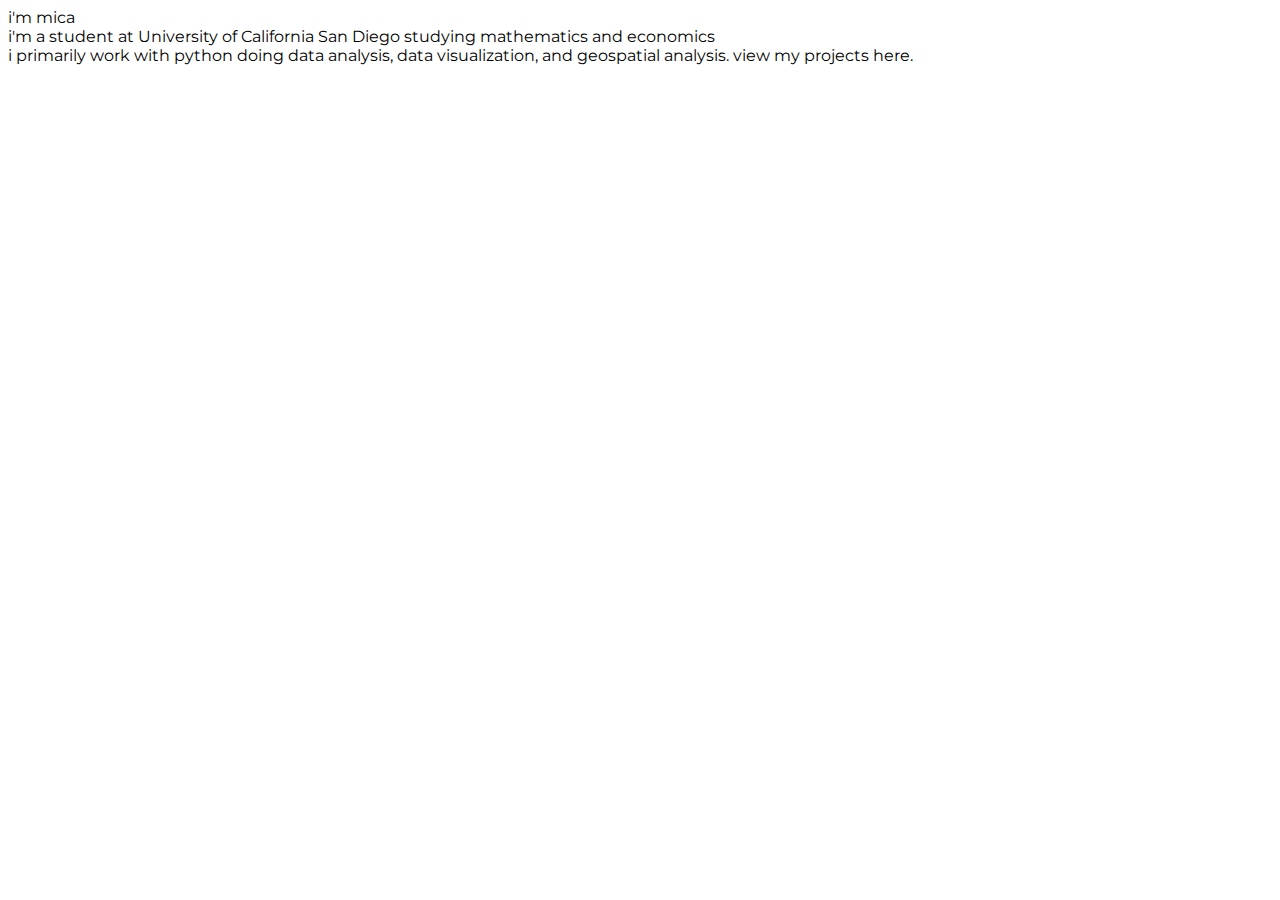
==== website.html @ 030e7e9a "initial commit" ====
<html>
  <head>
    <link rel="stylesheet" type="text/css" href="styles.css">
    <title> Mica Li</title>
  </head>
  <body>
    <span class = 'title'> i'm mica </span>
    <br>
    <span class = 'body_text'> i'm a student at University of California San Diego studying mathematics and economics</span>
    <br>
    <span class = 'body_text'> i primarily work with python doing data analysis, data visualization, and geospatial analysis. 
           view my projects here.
    </span>
  </body>
</html>
---- styles.css ----
@import url('https://fonts.googleapis.com/css2?family=Montserrat:wght@500&display=swap');

@font-face{
  font-family: 'Montserrat', sans-serif;
  src: url('https://fonts.googleapis.com/css2?family=Montserrat:wght@500&display=swap');
}

html{
    font-family: 'Montserrat';
}
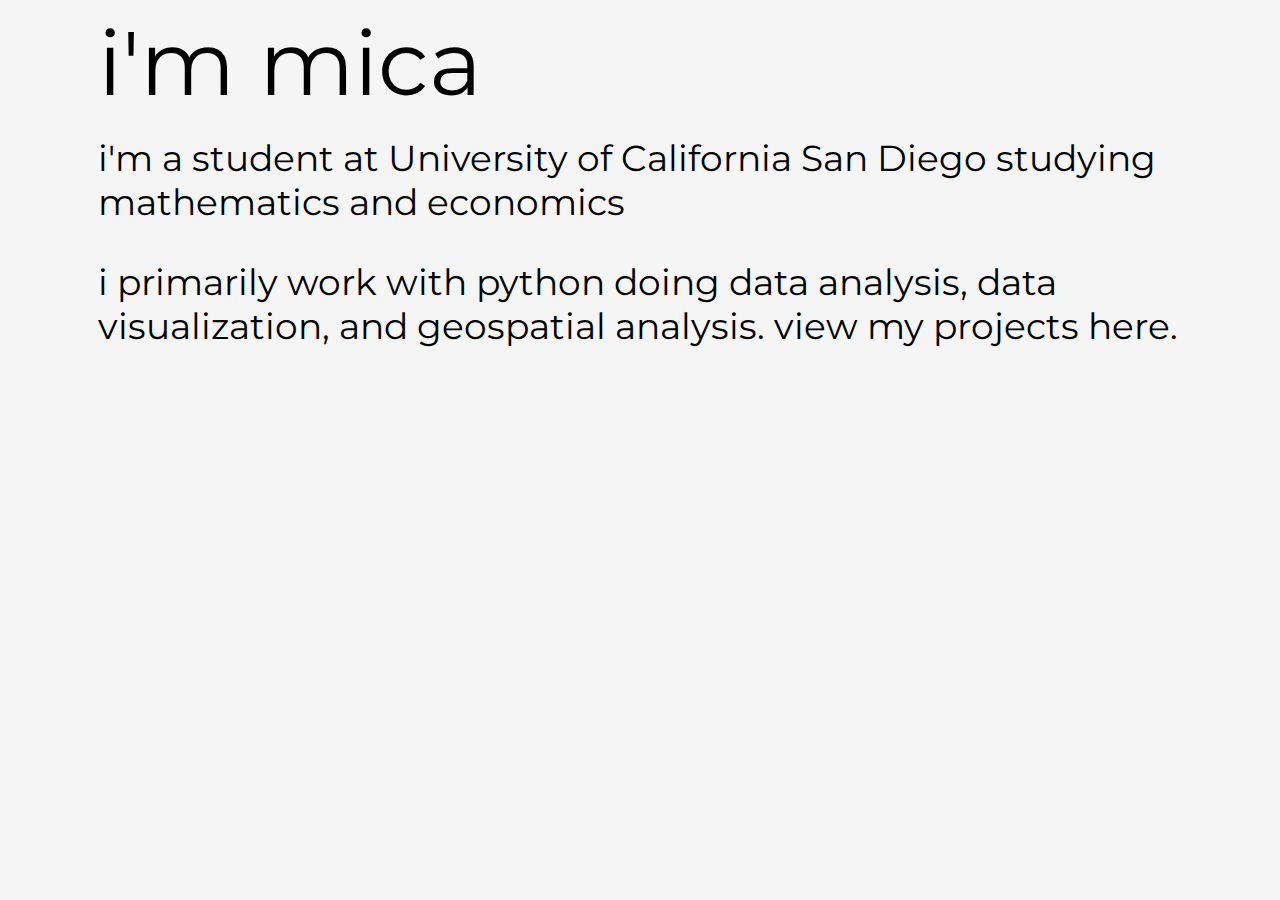
==== commit 2ddc1c49: "second commit" ====
--- a/website.html
+++ b/website.html
@@ -4,12 +4,15 @@
     <title> Mica Li</title>
   </head>
   <body>
-    <span class = 'title'> i'm mica </span>
-    <br>
-    <span class = 'body_text'> i'm a student at University of California San Diego studying mathematics and economics</span>
-    <br>
-    <span class = 'body_text'> i primarily work with python doing data analysis, data visualization, and geospatial analysis. 
-           view my projects here.
-    </span>
+   
+    <div class = 'summary'>
+      <span class = 'title'> i'm mica </span>
+      <span class = 'body_text'> i'm a student at University of California San Diego studying mathematics and economics</span>
+      <span class = 'body_text'> i primarily work with python doing data analysis, data visualization, and geospatial analysis. 
+            view my projects here.
+      </span>
+    </div>
+    </body>
+
   </body>
 </html>--- a/styles.css
+++ b/styles.css
@@ -7,4 +7,36 @@
 
 html{
     font-family: 'Montserrat';
-}+    background-color: whitesmoke
+}
+
+.summary{
+  display: flex;
+  flex-direction: column;
+  background-color: whitesmoke;
+  padding: 0 5vw;
+  padding: 0 10vh;
+}
+
+.root {
+  background:whitesmoke;
+  display: flex;
+  height: 100%;
+  width: 100%;
+}
+
+.title{
+  font-size: 10vh;
+  font-style: bold; 
+
+}
+
+.body_text{
+  display: block;
+  margin: 2vh 0;
+  font-size: 4vh;
+  
+
+
+}
+
